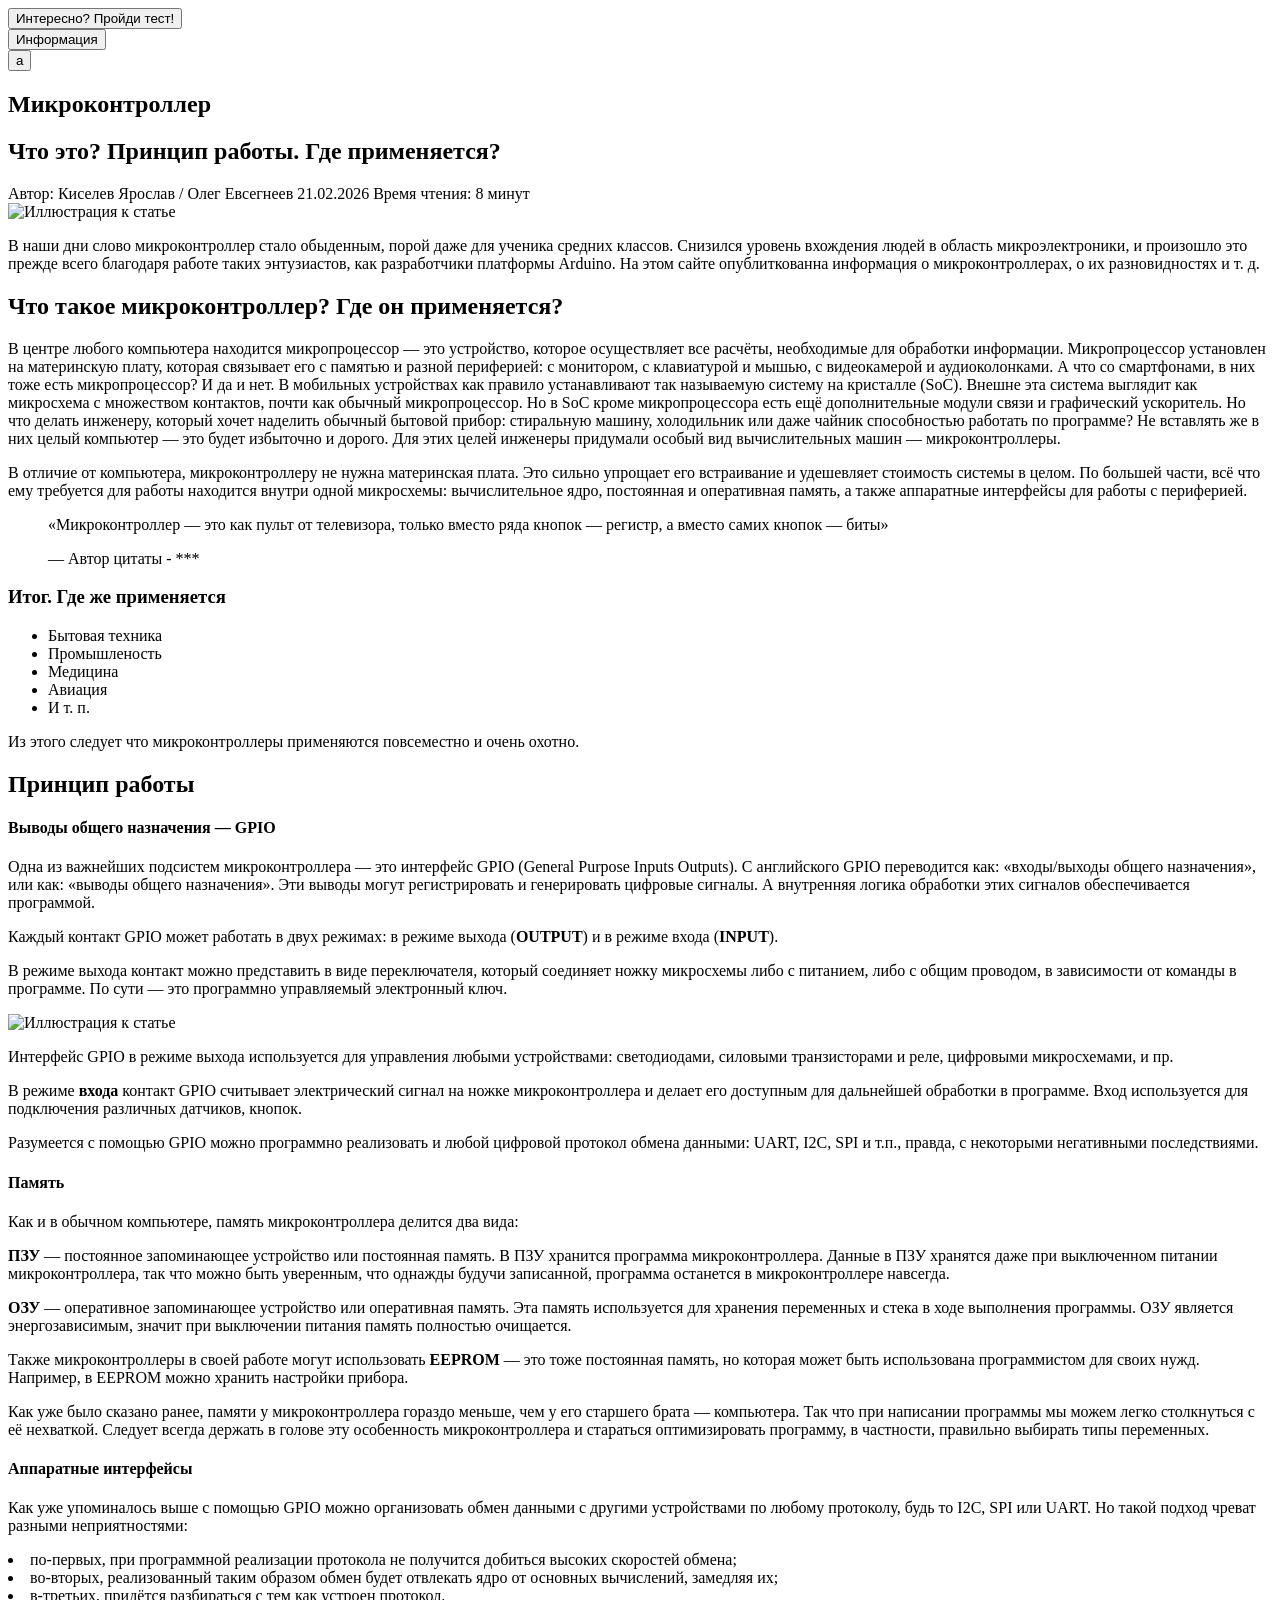
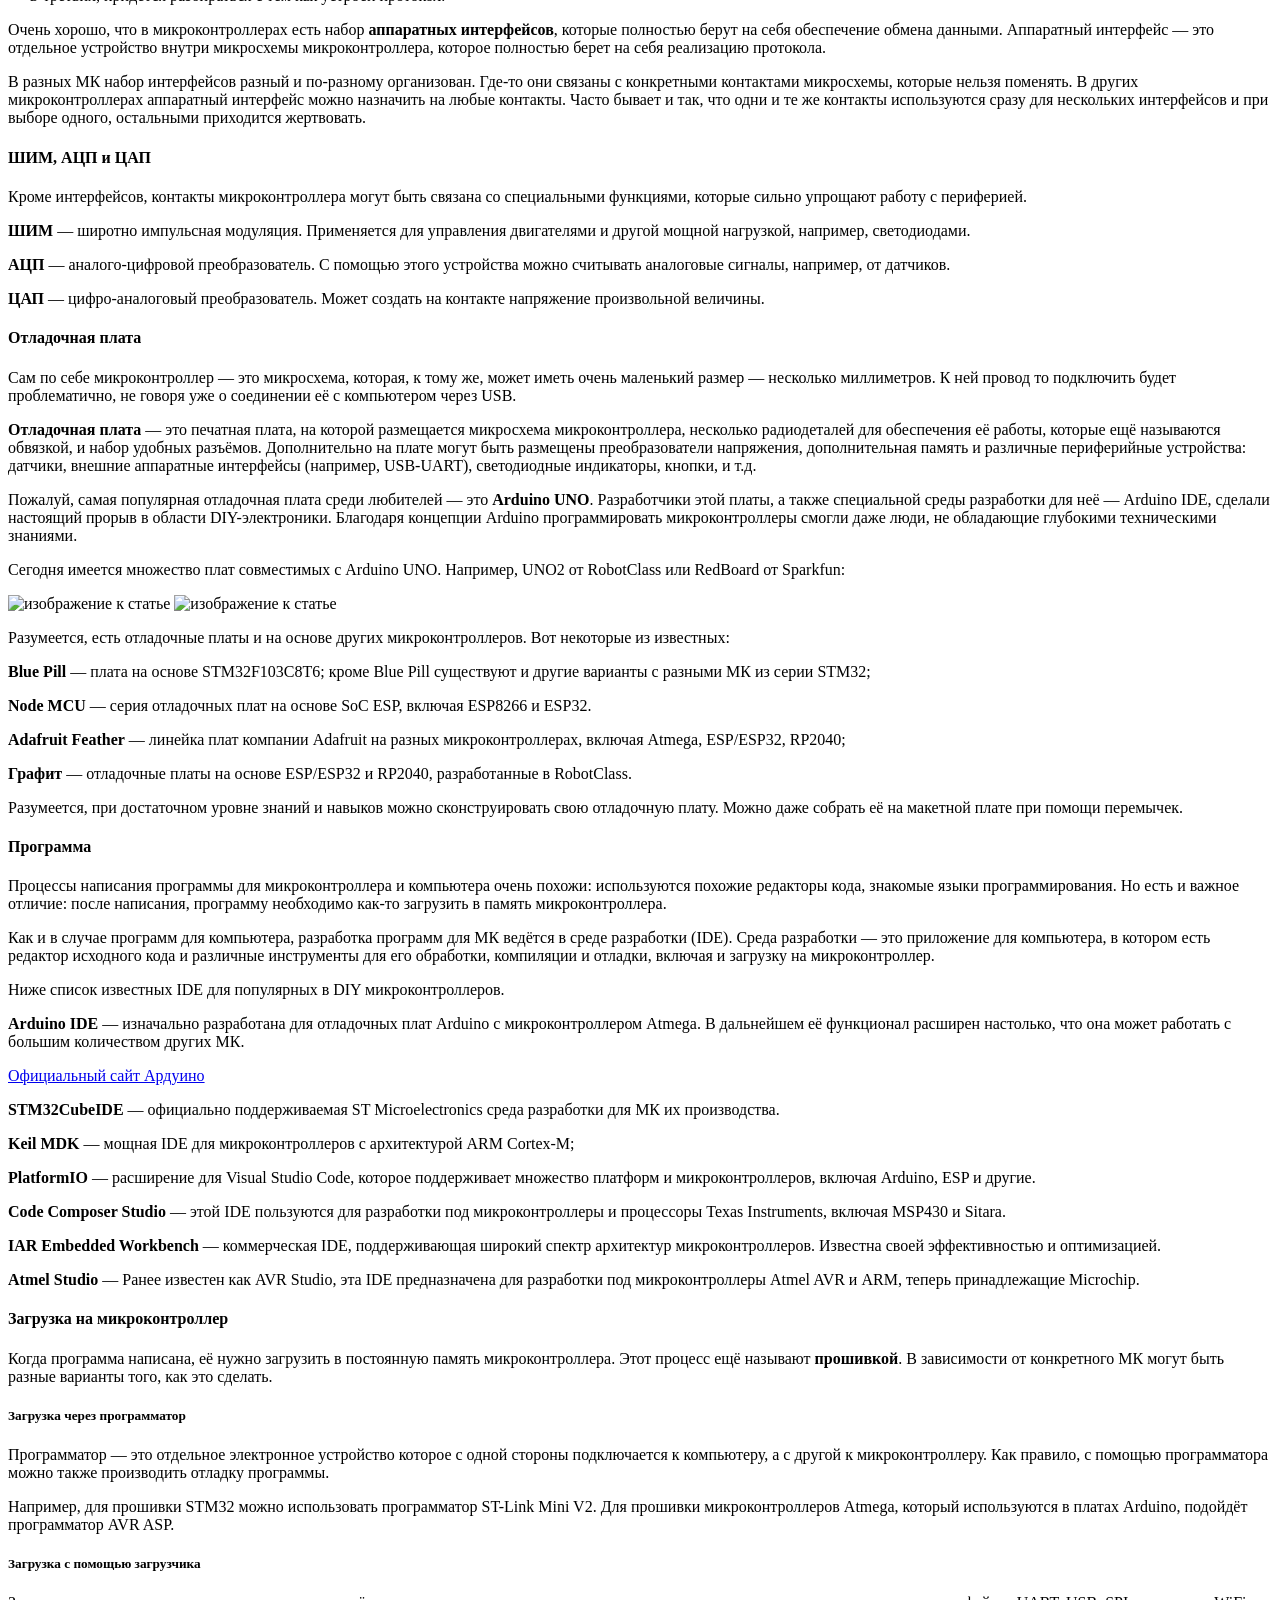
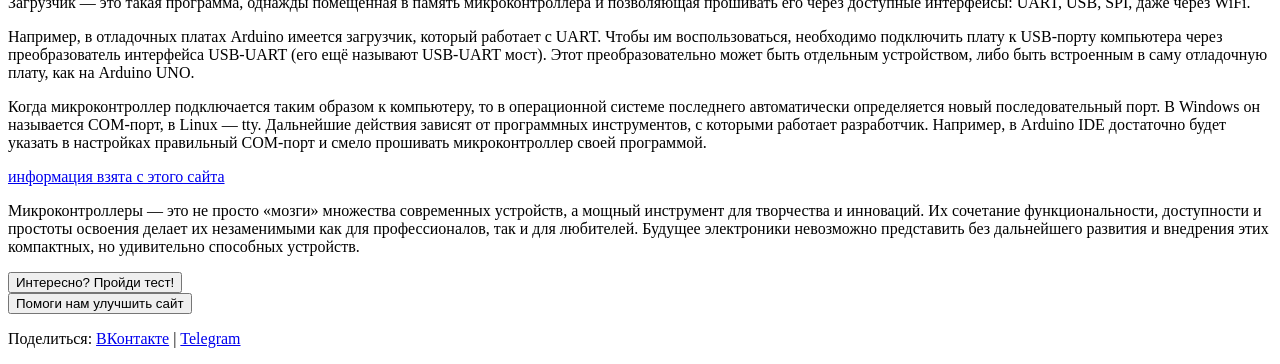
==== templates/index.html @ 8c6f06dc "Add files via upload" ====
<!DOCTYPE html>
<html lang="ru">
<head>
    <meta charset="UTF-8">
    <meta name="viewport" content="width=device-width, initial-scale=1.0">
    <title>Заголовок статьи</title>
    <link rel="stylesheet" href="static/css/style.css">
</head>
<body>
    <article class="article">
        <header class="article-header">
            <form method="POST" action="/arduino" class="custom-button">
                <button>Интересно? Пройди тест!</button>  
            </form>
            <form method="POST" action="/two" class="custom-button">  
                <button>Информация</button> 
            </form>
            
            <form method="POST" action="/a" class="custom-button">  
                <button>a</button> 
            </form>
            <h1 class="article-title">Микроконтроллер</h1>
            <h2 class="article-title2">Что это? Принцип работы. Где применяется? </h2>
            <div class="article-meta">
                <span class="author">Автор: Киселев Ярослав / Олег Евсегнеев</span>
                <time class="date" datetime="2023-10-15">21.02.2026 </time>
                <span class="reading-time"> Время чтения: 8 минут</span>
            </div>
        </header>

        <img src="static/img/banner_microkontrolleri.webp" alt="Иллюстрация к статье" class="article-cover">

        <div class="article-content">
            <p>В наши дни слово микроконтроллер стало обыденным, порой даже для ученика средних классов. 
                Снизился уровень вхождения людей в область микроэлектроники, и произошло это прежде всего благодаря работе таких энтузиастов, как разработчики платформы Arduino. 
                На этом сайте опублиткованна информация о микроконтроллерах, о их разновидностях и т. д.</p>

            <h2>Что такое микроконтроллер? Где он применяется?</h2>
            <p>В центре любого компьютера находится микропроцессор — это устройство, которое осуществляет все расчёты, необходимые для обработки информации. Микропроцессор установлен на материнскую плату, которая связывает его с памятью и разной периферией: с монитором, с клавиатурой и мышью, с видеокамерой и аудиоколонками.
                А что со смартфонами, в них тоже есть микропроцессор? И да и нет. В мобильных устройствах как правило устанавливают так называемую систему на кристалле (SoC). Внешне эта система выглядит как микросхема с множеством контактов, почти как обычный микропроцессор. Но в SoC кроме микропроцессора есть ещё дополнительные модули связи и графический ускоритель.
                Но что делать инженеру, который хочет наделить обычный бытовой прибор: стиральную машину, холодильник или даже чайник способностью работать по программе? Не вставлять же в них целый компьютер — это будет избыточно и дорого. Для этих целей инженеры придумали особый вид вычислительных машин — микроконтроллеры.</p>
            <p></p>
            <p>В отличие от компьютера, микроконтроллеру не нужна материнская плата. Это сильно упрощает его встраивание и удешевляет стоимость системы в целом. По большей части, всё что ему требуется для работы находится внутри одной микросхемы: вычислительное ядро, постоянная и оперативная память, а также аппаратные интерфейсы для работы с периферией.</p>
            <blockquote class="quote">
                <p>«Микроконтроллер — это как пульт от телевизора, только вместо ряда кнопок — регистр, а вместо самих кнопок — биты»</p>
                <footer class="quote-author">— Автор цитаты - ***</footer>
            </blockquote>

            <h3>Итог. Где же применяется</h3>
            <ul>
                <li>Бытовая техника</li>
                <li>Промышленость</li>
                <li>Медицина</li>
                <li>Авиация</li>
                <li>И т. п.</li>
            </ul>

            <p>Из этого следует что микроконтроллеры применяются повсеместно и очень охотно.</p>

            <h2>Принцип работы</h2>

                                                <h4>Выводы общего назначения — GPIO</h4>
            <p>Одна из важнейших подсистем микроконтроллера — это интерфейс GPIO (General Purpose Inputs Outputs). 
                С английского GPIO переводится как: «входы/выходы общего назначения», или как: «выводы общего назначения». 
                Эти выводы могут регистрировать и генерировать цифровые сигналы. 
                А внутренняя логика обработки этих сигналов обеспечивается программой.</p>
            <p></p>
            <p>Каждый контакт GPIO может работать в двух режимах: в режиме выхода (<strong>OUTPUT</strong>) и в режиме входа (<strong>INPUT</strong>).</p>
            <p></p>
            <p>В режиме выхода контакт можно представить в виде переключателя, который соединяет ножку микросхемы либо с питанием, 
                либо с общим проводом, в зависимости от команды в программе. 
                По сути — это программно управляемый электронный ключ.</p>
            <img src="static\img\GPIO-500x237.png" alt="Иллюстрация к статье" class="article-cover">
            <p>Интерфейс GPIO в режиме выхода используется для управления любыми устройствами: светодиодами, силовыми транзисторами и реле, цифровыми микросхемами, и пр.</p>
            <p></p>
            <p>В режиме <strong>входа</strong> контакт GPIO считывает электрический сигнал на ножке микроконтроллера и делает его доступным для дальнейшей обработки в программе. 
                Вход используется для подключения различных датчиков, кнопок.</p>
            <p></p>
            <p>Разумеется с помощью GPIO можно программно реализовать и любой цифровой протокол обмена данными: UART, I2C, SPI и т.п., правда, с некоторыми негативными последствиями.</p>
            
            <h4>Память</h4>
            <p>Как и в обычном компьютере, память микроконтроллера делится два вида:</p>
            <p></p>
            <p><strong>ПЗУ</strong> — постоянное запоминающее устройство или постоянная память. В ПЗУ хранится программа микроконтроллера. 
                Данные в ПЗУ хранятся даже при выключенном питании микроконтроллера, так что можно быть уверенным, что однажды будучи записанной, программа останется в микроконтроллере навсегда.</p>
            <p></p>
            <p><strong>ОЗУ</strong> — оперативное запоминающее устройство или оперативная память. 
                Эта память используется для хранения переменных и стека в ходе выполнения программы. ОЗУ является энергозависимым, значит при выключении питания память полностью очищается.</p>
            <p></p>
            <p>Также микроконтроллеры в своей работе могут использовать <strong>EEPROM</strong> — это тоже постоянная память, но которая может быть использована программистом для своих нужд. 
                Например, в EEPROM можно хранить настройки прибора.</p>
            <p></p>
            <p>Как уже было сказано ранее, памяти у микроконтроллера гораздо меньше, чем у его старшего брата — компьютера. Так что при написании программы мы можем легко столкнуться с её нехваткой. 
                Следует всегда держать в голове эту особенность микроконтроллера и стараться оптимизировать программу, в частности, правильно выбирать типы переменных.</p>
            
                                                <h4>Аппаратные интерфейсы</h4>
            <p>Как уже упоминалось выше с помощью GPIO можно организовать обмен данными с другими устройствами по любому протоколу, будь то I2C, SPI или UART. Но такой подход чреват разными неприятностями:</p>
            <li>по-первых, при программной реализации протокола не получится добиться высоких скоростей обмена;</li>
            <li>во-вторых, реализованный таким образом обмен будет отвлекать ядро от основных вычислений, замедляя их;</li>
            <li>в-третьих, придётся разбираться с тем как устроен протокол.</li>
            <p></p>
            <p>Очень хорошо, что в микроконтроллерах есть набор <strong>аппаратных интерфейсов</strong>, которые полностью берут на себя обеспечение обмена данными. 
                Аппаратный интерфейс — это отдельное устройство внутри микросхемы микроконтроллера, которое полностью берет на себя реализацию протокола.</p>
            <p></p>
            <p>В разных МК набор интерфейсов разный и по-разному организован. Где-то они связаны с конкретными контактами микросхемы, которые нельзя поменять. 
                В других микроконтроллерах аппаратный интерфейс можно назначить на любые контакты. Часто бывает и так, что одни и те же контакты используются сразу для нескольких интерфейсов и при выборе одного, остальными приходится жертвовать.</p>
            
            <h4>ШИМ, АЦП и ЦАП</h4>
            <p>Кроме интерфейсов, контакты микроконтроллера могут быть связана со специальными функциями, которые сильно упрощают работу с периферией.</p>
            <p></p>
            <p><strong>ШИМ</strong> — широтно импульсная модуляция. Применяется для управления двигателями и другой мощной нагрузкой, например, светодиодами.</p>
            <p></p>
            <p><strong>АЦП</strong> — аналого-цифровой преобразователь. С помощью этого устройства можно считывать аналоговые сигналы, например, от датчиков.</p>
            <p></p>
            <p><strong>ЦАП</strong> — цифро-аналоговый преобразователь. Может создать на контакте напряжение произвольной величины.</p>
            
                                                <h4>Отладочная плата</h4>
            <p>Сам по себе микроконтроллер — это микросхема, которая, к тому же, может иметь очень маленький размер — несколько миллиметров. 
                К ней провод то подключить будет проблематично, не говоря уже о соединении её с компьютером через USB.</p>
            <p></p>
            <p><strong>Отладочная плата</strong> — это печатная плата, на которой размещается микросхема микроконтроллера, несколько радиодеталей для обеспечения её работы, которые ещё называются обвязкой, и набор удобных разъёмов. 
                Дополнительно на плате могут быть размещены преобразователи напряжения, дополнительная память и различные периферийные устройства: датчики, внешние аппаратные интерфейсы (например, USB-UART), светодиодные индикаторы, кнопки, и т.д.</p>
            <p></p>
            <p>Пожалуй, самая популярная отладочная плата среди любителей — это <strong>Arduino UNO</strong>. Разработчики этой платы, а также специальной среды разработки для неё — Arduino IDE, сделали настоящий прорыв в области DIY-электроники. 
                Благодаря концепции Arduino программировать микроконтроллеры смогли даже люди, не обладающие глубокими техническими знаниями.</p>
            <p></p>
            <p>Сегодня имеется множество плат совместимых с Arduino UNO. Например, UNO2 от RobotClass или RedBoard от Sparkfun:</p>
            <img src="static\img\robotclass-uno2-500x405.jpg" alt="изображение к статье" width="300" height=auto>
            <img src="static\img\sparkfun-red-board-500x359.jpg" alt="изображение к статье" width="338" height=auto>
            <p>Разумеется, есть отладочные платы и на основе других микроконтроллеров. Вот некоторые из известных:</p>
            <p></p>
            <p><strong>Blue Pill</strong> — плата на основе STM32F103C8T6; кроме Blue Pill существуют и другие варианты с разными МК из серии STM32;</p>
            <p></p>
            <p><strong>Node MCU</strong> — серия отладочных плат на основе SoC ESP, включая ESP8266 и ESP32.</p>
            <p></p>
            <p><strong>Adafruit Feather</strong> — линейка плат компании Adafruit на разных микроконтроллерах, включая Atmega, ESP/ESP32, RP2040;</p>
            <p></p>
            <p><strong>Графит</strong> — отладочные платы на основе ESP/ESP32 и RP2040, разработанные в RobotClass.</p>
            <p></p>
            <p>Разумеется, при достаточном уровне знаний и навыков можно сконструировать свою отладочную плату. Можно даже собрать её на макетной плате при помощи перемычек.</p>
            
                                                <h4>Программа</h4>
            <p>Процессы написания программы для микроконтроллера и компьютера очень похожи: используются похожие редакторы кода, знакомые языки программирования. 
                Но есть и важное отличие: после написания, программу необходимо как-то загрузить в память микроконтроллера.</p>
            <p></p>
            <p>Как и в случае программ для компьютера, разработка программ для МК ведётся в среде разработки (IDE). 
                Среда разработки — это приложение для компьютера, в котором есть редактор исходного кода и различные инструменты для его обработки, компиляции и отладки, включая и загрузку на микроконтроллер.</p>
            <p></p>
            <p>Ниже список известных IDE для популярных в DIY микроконтроллеров.</p>
            <p></p>
            <p><strong>Arduino IDE</strong> — изначально разработана для отладочных плат Arduino с микроконтроллером Atmega. 
                В дальнейшем её функционал расширен настолько, что она может работать с большим количеством других МК.</p>
            <a href="https://www.arduino.cc">Официальный сайт Ардуино</a>
            <p></p>
            <p><strong>STM32CubeIDE</strong> — официально поддерживаемая ST Microelectronics среда разработки для МК их производства.</p>
            <p></p>
            <p><strong>Keil MDK</strong> — мощная IDE для микроконтроллеров с архитектурой ARM Cortex-M;</p>
            <p></p>
            <p><strong>PlatformIO</strong> — расширение для Visual Studio Code, которое поддерживает множество платформ и микроконтроллеров, включая Arduino, ESP и другие.</p>
            <p></p>
            <p><strong>Code Composer Studio</strong> — этой IDE пользуются для разработки под микроконтроллеры и процессоры Texas Instruments, включая MSP430 и Sitara.</p>
            <p></p>
            <p><strong>IAR Embedded Workbench</strong> — коммерческая IDE, поддерживающая широкий спектр архитектур микроконтроллеров. Известна своей эффективностью и оптимизацией.</p>
            <p></p>
            <p><strong>Atmel Studio</strong> — Ранее известен как AVR Studio, эта IDE предназначена для разработки под микроконтроллеры Atmel AVR и ARM, теперь принадлежащие Microchip.</p>

                                                    <h4>Загрузка на микроконтроллер</h4>
            <p>Когда программа написана, её нужно загрузить в постоянную память микроконтроллера. 
                Этот процесс ещё называют <strong>прошивкой</strong>. В зависимости от конкретного МК могут быть разные варианты того, как это сделать.</p>
            <p></p>
            <h5>Загрузка через программатор</h5>
            <p>Программатор — это отдельное электронное устройство которое с одной стороны подключается к компьютеру, а с другой к микроконтроллеру. 
                Как правило, с помощью программатора можно также производить отладку программы.</p>
            <p></p>
            <p>Например, для прошивки STM32 можно использовать программатор ST-Link Mini V2. Для прошивки микроконтроллеров Atmega, который используются в платах Arduino, подойдёт программатор AVR ASP.</p>
            <p></p>
            <h5>Загрузка с помощью загрузчика</h5>
            <p>Загрузчик — это такая программа, однажды помещённая в память микроконтроллера и позволяющая прошивать его через доступные интерфейсы: UART, USB, SPI, даже через WiFi.</p>
            <p></p>
            <p>Например, в отладочных платах Arduino имеется загрузчик, который работает с UART. Чтобы им воспользоваться, необходимо подключить плату к USB-порту компьютера через преобразователь интерфейса USB-UART (его ещё называют USB-UART мост). 
                Этот преобразовательно может быть отдельным устройством, либо быть встроенным в саму отладочную плату, как на Arduino UNO.</p>
            <p></p>
            <p>Когда микроконтроллер подключается таким образом к компьютеру, то в операционной системе последнего автоматически определяется новый последовательный порт. В Windows он называется COM-порт, в Linux — tty. Дальнейшие действия зависят от программных инструментов, с которыми работает разработчик. 
                Например, в Arduino IDE достаточно будет указать в настройках правильный COM-порт и смело прошивать микроконтроллер своей программой.</p>
            <a href="https://robotclass.ru/tutorials/chto-takoe-mikrokontroller/">информация взята с этого сайта</a>
            

            <p>Микроконтроллеры — это не просто «мозги» множества современных устройств, а мощный инструмент для творчества и инноваций. 
                Их сочетание функциональности, доступности и простоты освоения делает их незаменимыми как для профессионалов, так и для любителей. 
                Будущее электроники невозможно представить без дальнейшего развития и внедрения этих компактных, но удивительно способных устройств.</p>
        </div>

        <form method="POST" action="/arduino" class="custom-button">
            <button>Интересно? Пройди тест!</button>  
        </form>
        <form method="POST" action="/help" class="custom-button">
            <button type="submit" name="user_input" value="">
                Помоги нам улучшить сайт
            </button>  
        </form>

        <footer class="article-footer">
            <p class="share-links">Поделиться: <a href="#">ВКонтакте</a> | <a href="#">Telegram</a></p>
        </footer>
    </article>
</body>
</html>
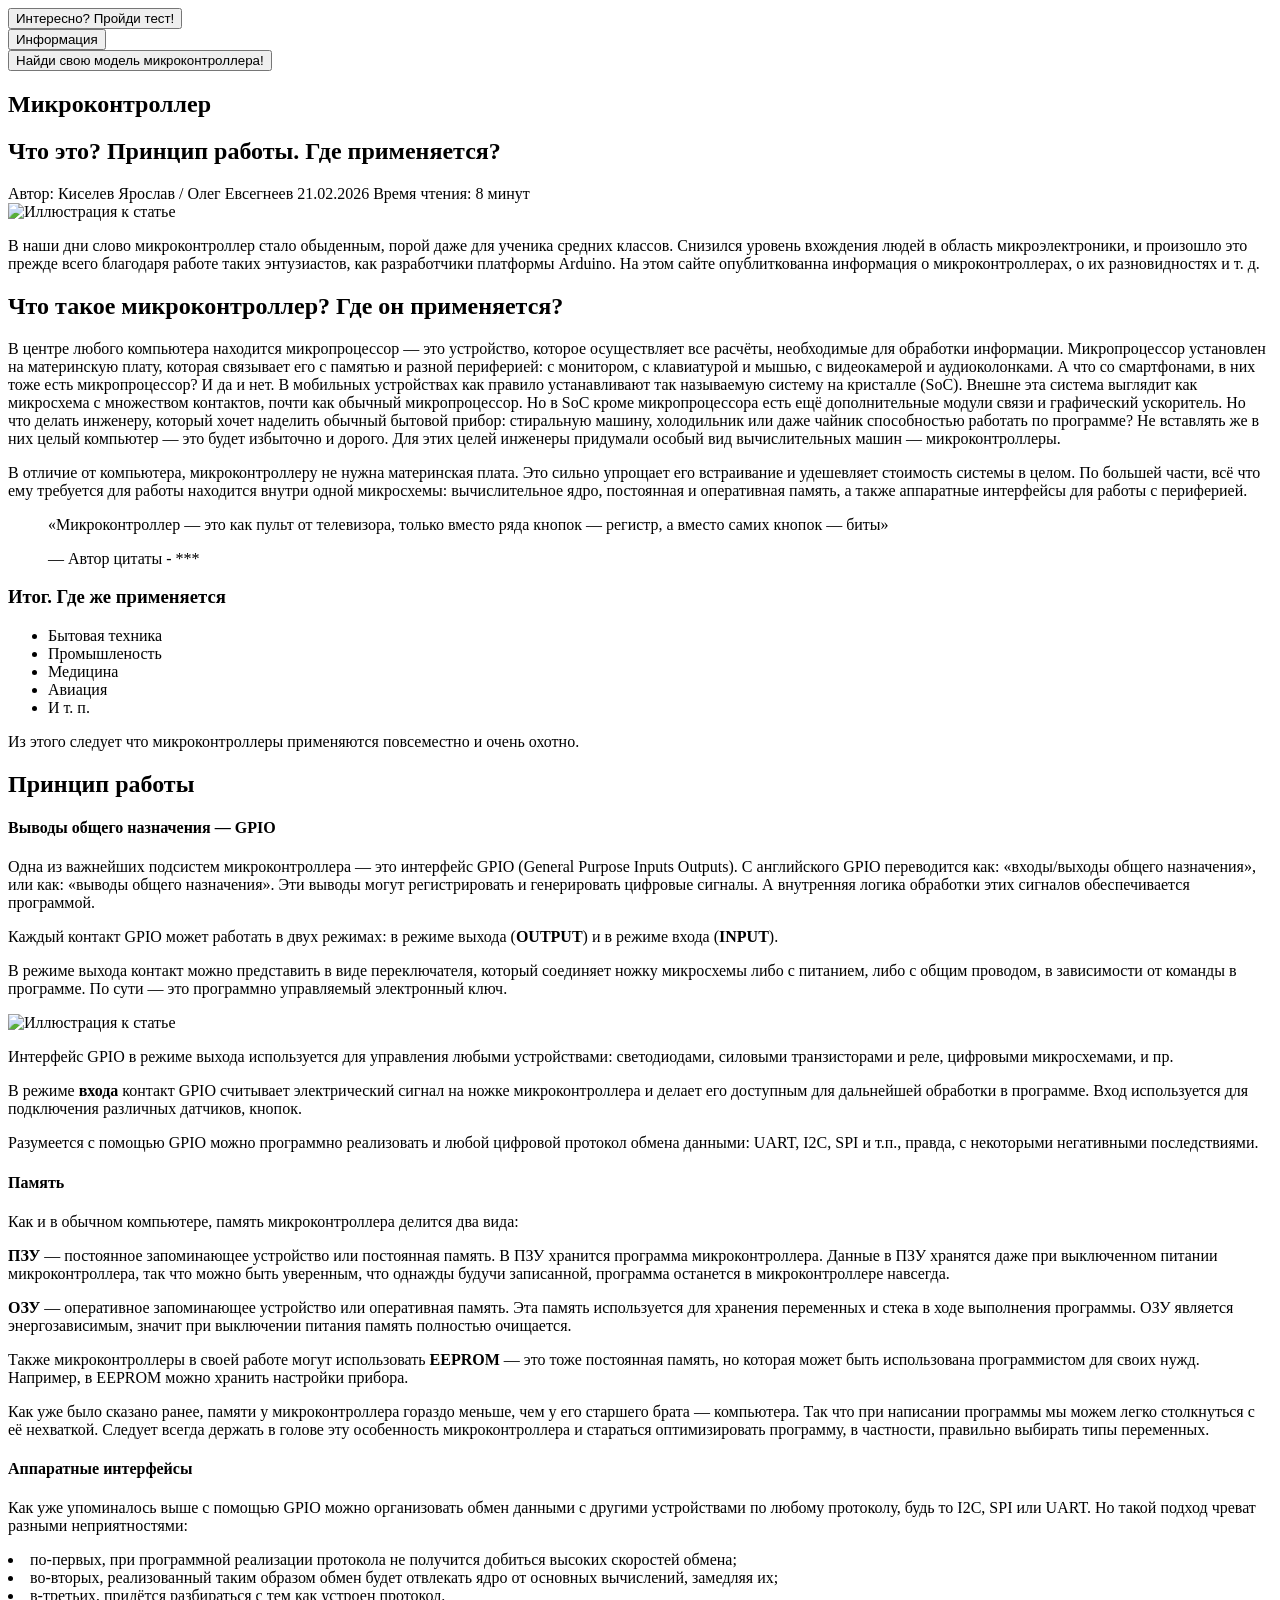
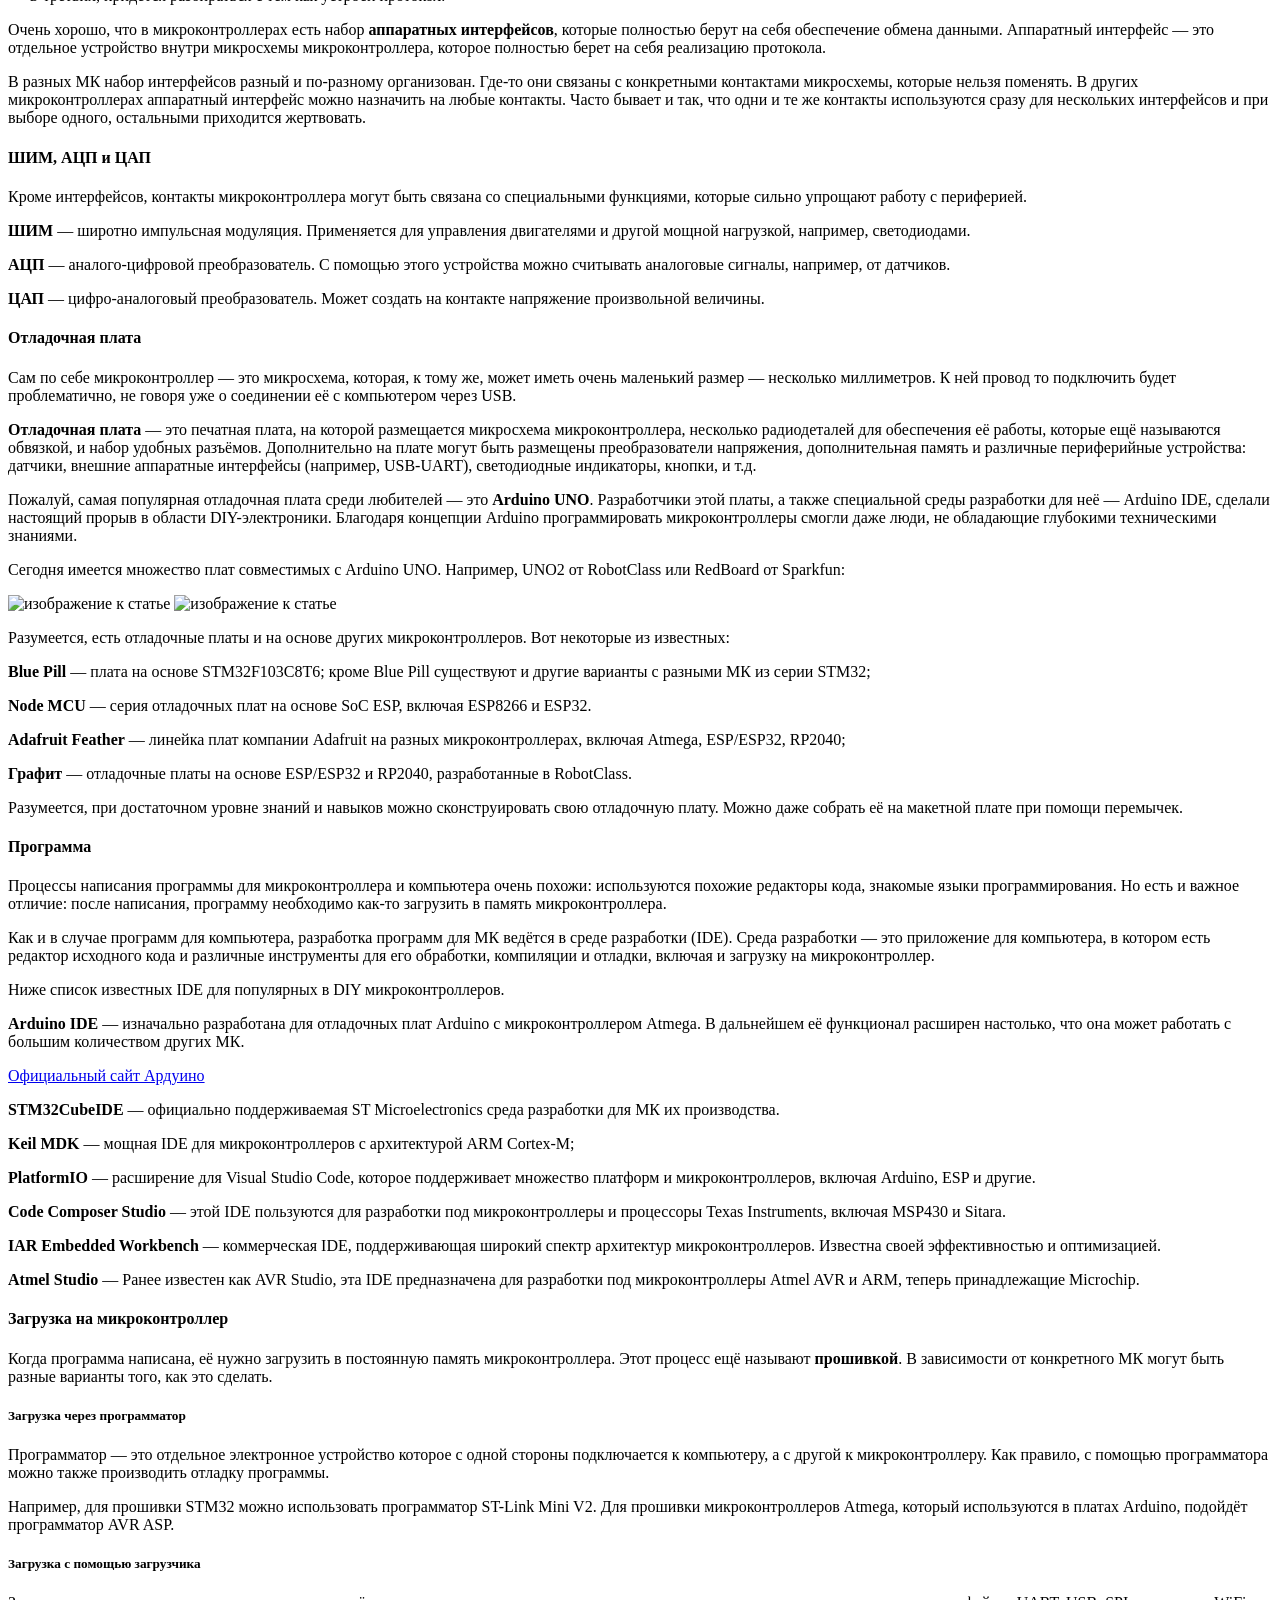
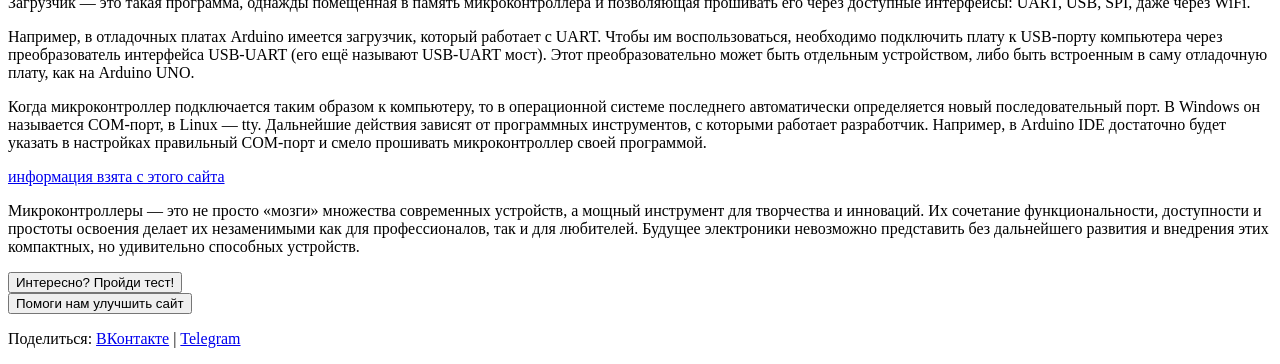
==== commit 3aa518e5: "Add files via upload" ====
--- a/templates/index.html
+++ b/templates/index.html
@@ -16,8 +16,8 @@
                 <button>Информация</button> 
             </form>
             
-            <form method="POST" action="/a" class="custom-button">  
-                <button>a</button> 
+            <form method="POST" action="/photo" class="custom-button">  
+                <button>Найди свою модель микроконтроллера!</button> 
             </form>
             <h1 class="article-title">Микроконтроллер</h1>
             <h2 class="article-title2">Что это? Принцип работы. Где применяется? </h2>
@@ -125,8 +125,8 @@
                 Благодаря концепции Arduino программировать микроконтроллеры смогли даже люди, не обладающие глубокими техническими знаниями.</p>
             <p></p>
             <p>Сегодня имеется множество плат совместимых с Arduino UNO. Например, UNO2 от RobotClass или RedBoard от Sparkfun:</p>
-            <img src="static\img\robotclass-uno2-500x405.jpg" alt="изображение к статье" width="300" height=auto>
-            <img src="static\img\sparkfun-red-board-500x359.jpg" alt="изображение к статье" width="338" height=auto>
+            <img src="static\img\robotclass-uno2-500x405.jpg" alt="изображение к статье" class="article-cover">
+            <img src="static\img\sparkfun-red-board-500x359.jpg" alt="изображение к статье" class="article-cover">
             <p>Разумеется, есть отладочные платы и на основе других микроконтроллеров. Вот некоторые из известных:</p>
             <p></p>
             <p><strong>Blue Pill</strong> — плата на основе STM32F103C8T6; кроме Blue Pill существуют и другие варианты с разными МК из серии STM32;</p>
